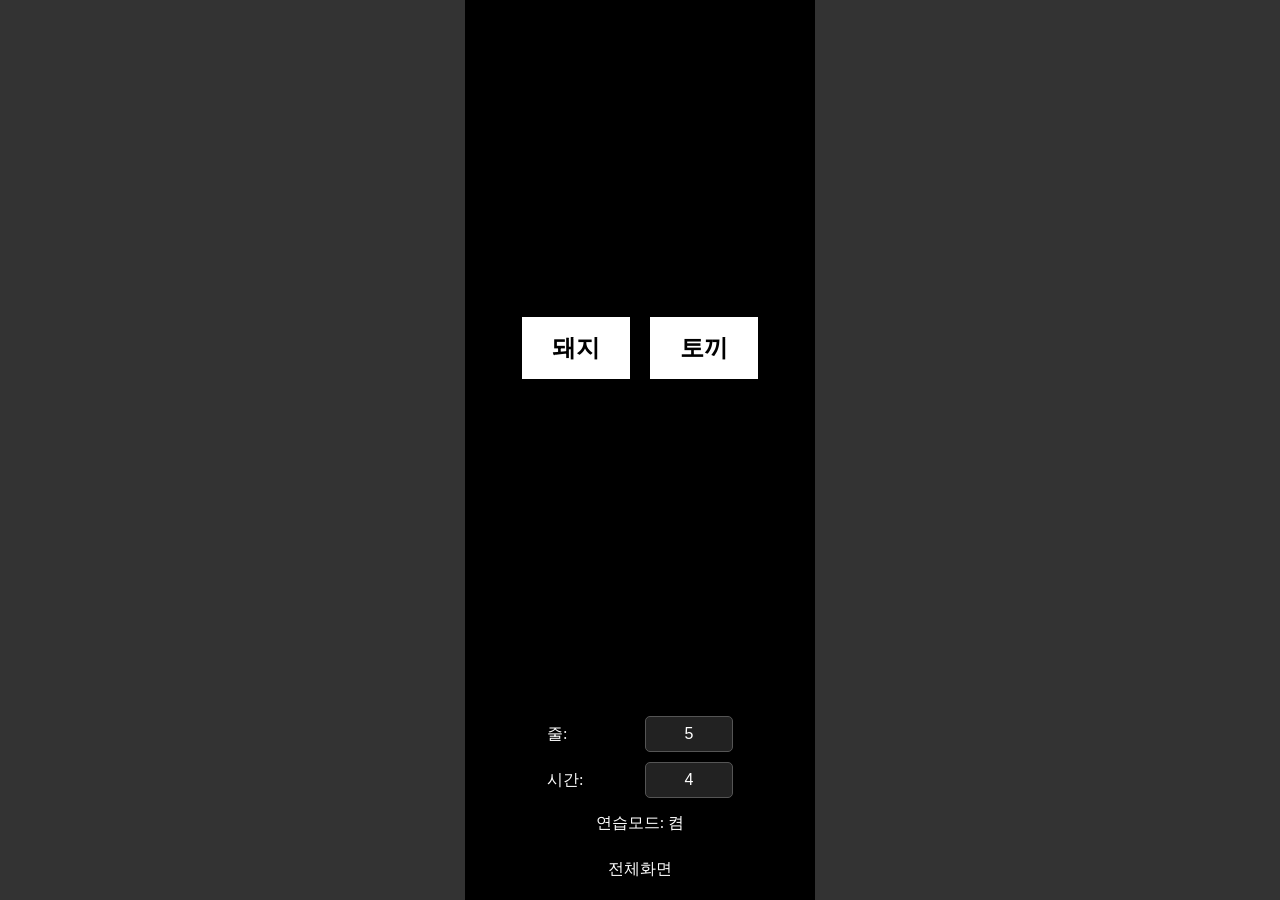
==== index.html @ 09736908 "." ====
<!DOCTYPE html>
<html lang="ko">
<head>
    <meta charset="UTF-8">
    <title>Web App</title>
    <meta name="viewport" content="width=device-width, initial-scale=1.0, maximum-scale=1.0, user-scalable=no, viewport-fit=cover">
    <meta name="apple-mobile-web-app-capable" content="yes">
    <meta name="mobile-web-app-capable" content="yes">
    <meta name="apple-mobile-web-app-status-bar-style" content="black-translucent">
    <link rel="stylesheet" href="style.css?v=2">
</head>
<body>
    <div id="app-container">
        <main class="main-content">
            <div class="button-container">
                <button class="choice-button">돼지</button>
                <button class="choice-button">토끼</button>
            </div>
        </main>
        <div id="game-screen" class="hidden"></div>
        <footer class="footer-settings">
            <div id="practice-settings" class="hidden">
                <div class="setting-item">
                    <label for="lines-input">줄:</label>
                    <input type="number" id="lines-input" min="1" max="999" value="5">
                </div>
                <div class="setting-item">
                    <label for="time-input">시간:</label>
                    <input type="number" id="time-input" min="1" max="999" value="4">
                </div>
            </div>
            <div id="practice-toggle">연습모드: 끔</div>
            <div id="fullscreen-toggle" style="cursor: pointer; color: white; margin-top: 10px;">전체화면</div>
        </footer>
    </div>
    <script src="script.js"></script>
</body>
</html>
---- style.css ----
html {
    height: 100%;
    overscroll-behavior: none; /* Prevent bounce on the root element */
}

body {
    margin: 0;
    padding: 0;
    width: 100vw;
    height: 100vh;
    display: flex;
    justify-content: center;
    align-items: center;
    overflow: hidden;
    background-color: #333;
    overscroll-behavior-y: none; /* Prevent mobile bounce/drag */
}

img {
    user-select: none;
    -webkit-user-drag: none;
}

#app-container {
    width: 100%;
    height: 100%;
    max-width: 350px;
    max-height: 1000px;
    background: #000000;
    box-sizing: border-box;
    display: flex;
    flex-direction: column; /* Content is stacked vertically */
    overflow-y: hidden; /* Contain vertical overflow */
    /* padding: 20px; REMOVED */
}

.main-content {
    /* This area will hold the main buttons, centered */
    display: flex;
    justify-content: center;
    align-items: center;
    flex-grow: 1; /* Takes up available space, pushing footer down */
    padding: 20px; /* Added padding here instead of parent */
    box-sizing: border-box;
}

.footer-settings {
    /* This is the footer area for all settings */
    display: flex;
    flex-direction: column;
    align-items: center;
    gap: 15px; /* Space between settings and toggle */
    padding: 20px; /* Added padding here instead of parent */
    box-sizing: border-box;
}

.choice-button {
    background-color: white;
    color: black;
    width: auto;
    padding: 15px 30px;
    font-size: 1.5em;
    font-weight: bold;
    margin: 0 10px;
    border: none;
    cursor: pointer;
}

.choice-button.pressed {
    background-color: #ccc; /* Light gray for pressed state */
    filter: brightness(90%);
}

.button-container {
    display: flex;
    justify-content: center;
    width: 100%;
}

#practice-toggle {
    color: white;
    font-size: 1em;
    cursor: pointer;
    user-select: none;
}

#practice-settings {
    display: flex;
    flex-direction: column; /* Arrange items vertically */
    align-items: center;
    gap: 10px; /* Space between items */
    width: 100%;
}

.setting-item {
    display: flex;
    align-items: center;
    justify-content: space-between; /* Space out label and input */
    width: 60%; /* Control the width of the item */
}

.setting-item label {
    color: white;
    font-size: 1em;
}

.setting-item input {
    width: 70px;
    padding: 8px;
    font-size: 1em;
    text-align: center;
    background-color: #222;
    border: 1px solid #555;
    color: white;
    border-radius: 5px;
}

/* Hide browser default number input spinners */
.setting-item input[type=number]::-webkit-inner-spin-button, 
.setting-item input[type=number]::-webkit-outer-spin-button { 
  -webkit-appearance: none; 
  margin: 0; 
}
.setting-item input[type=number] {
  -moz-appearance: textfield;
}

#practice-settings.hidden,
.main-content.hidden,
.footer-settings.hidden,
#game-screen.hidden {
    display: none;
}

/* Game Screen Styles */
#game-screen {
    display: flex;
    flex-direction: column;
    height: 100%;
    width: 100%;
    position: relative;
    background-image: url('res/roomskin_none_background.png');
    background-size: 100% 100%;
    background-repeat: no-repeat;
    background-position: center;
}

.ceiling {
    height: 175px;
    background-color: red;
    width: 100%; /* Simplified */
}

.exit-button {
    position: absolute;
    top: 40px;
    right: 15px; /* Adjusted */
    width: 40px;
    height: auto;
    cursor: pointer;
    z-index: 10;
}

.exit-button.pressed {
    filter: brightness(70%);
}

.game-area {
    flex-grow: 1;
    display: flex;
    justify-content: center; /* Center the content horizontally */
    align-items: center; /* Center the viewport vertically */
    width: 100%; /* Simplified */
}

.scroll-viewport {
    height: 260px; /* Calculated to fit exactly 4 boxes (4 * 65px) */
    width: 90%;
    overflow-y: auto;
    margin-top: 70px;
    /* border: 1px solid #888; Optional: to visualize the viewport */

    /* Hide scrollbar for IE, Edge */
    -ms-overflow-style: none;  
    /* Hide scrollbar for Firefox */
    scrollbar-width: none;  
}

/* Hide scrollbar for Chrome, Safari and Opera */
.scroll-viewport::-webkit-scrollbar {
    display: none;
}

/* Disable long-press context menu on all elements */
#app-container * {
    -webkit-touch-callout: none; /* iOS Safari */
    -webkit-user-select: none; /* Safari */
    -ms-user-select: none; /* IE 10+ */
    user-select: none; /* Standard */
}

.scroll-content {
    display: flex;
    flex-direction: column;
    align-items: center;
    gap: 0px; /* Space between command boxes */
    padding: 0px 5px; /* Add some inner vertical padding */
}

.command-box {
    width: 100%; /* Make boxes fill the viewport width */
    height: 65px;
    display: flex;
    justify-content: center;
    align-items: center;
    gap: 4px; /* Space between icons */
    background-image: url('res/thanksgiving_room_header_command_box.png');
    background-size: 100% 100%;
    background-repeat: no-repeat;
}

.command-icon {
    height: 80%;
    width: auto;
    margin: -2px;
}

.floor-container {
    position: relative;
    width: 100%;
    height: 255px;
    
    /* Simple background image approach as per user instruction */
    background-image: url('res/thanksgiving_room_container.9.png');
    background-size: 100% 100%; /* Match width and height, stretching the image */
    background-position: bottom;      /* Align image to the bottom */
    background-repeat: no-repeat;   /* Do not tile the image */

    /* The border is only for fallback visibility, if needed */
    border-style: solid;
    border-width: 0px;
    box-sizing: border-box;
}

.button-layout-container {
    position: relative;
    width: 100%;
    height: 100%;
}

.floor-button {
    position: absolute;
    width: 75px; /* Adjust button size as needed */
    height: 75px;
}

/* --- Pig Layout (Triangles, Narrower) --- */
/* Left Triangle (pointing down) */
.pig-cmd1 { top: 20%; left: 28%; transform: translateX(-50%); }      /* Top point */
.pig-cmd3 { bottom: 15%; left: 10%; }                                /* Bottom-left */
.pig-cmd2 { bottom: 15%; left: 42%; transform: translateX(-50%); }  /* Bottom-right */

/* Right Triangle (pointing up) */
.pig-cmd6 { bottom: 15%; right: 28%; transform: translateX(50%); }   /* Bottom point */
.pig-item1 { top: 25%; right: 40%; transform: translateX(50%); }    /* Top-left */
.pig-item2 { top: 25%; right: 8%; }                                 /* Top-right */

/* --- Rabbit Layout (Triangles, Narrower) --- */
/* Left Triangle (pointing up) */
.rabbit-item1 { top: 20%; left: 27%; transform: translateX(-50%); }   /* Top point */
.rabbit-cmd8  { bottom: 20%; left: 10%; }                               /* Bottom-left */
.rabbit-item2 { bottom: 20%; left: 40%; transform: translateX(-50%); } /* Bottom-right */

/* Right Triangle (pointing down) */
.rabbit-cmd4  { top: 20%; right: 40%; transform: translateX(50%); }   /* Top-left */
.rabbit-cmd5  { top: 20%; right: 10%; }                                 /* Top-right */
.rabbit-cmd7  { bottom: 20%; right: 28%; transform: translateX(50%); } /* Bottom point */

.floor-top {
    position: absolute;
    top: 0;
    left: 0;
    width: 100%;
    height: auto;
}

@media (max-width: 768px) {
    #app-container {
        max-width: none;
    }
}

/* Disable mobile tap highlight */
.choice-button, .floor-button, .exit-button, #practice-toggle {
    -webkit-tap-highlight-color: transparent;
    outline: none;
    touch-action: none; /* Safari multi-touch fix */
}

.toast-message {
    position: fixed;
    left: 50%;
    bottom: 20%;
    transform: translateX(-50%);
    background-color: rgba(0, 0, 0, 0.75);
    color: white;
    padding: 12px 24px;
    border-radius: 25px;
    font-size: 1.1em;
    z-index: 1000;
    opacity: 0;
    transition: opacity 0.4s ease;
    pointer-events: none;
}

.toast-message.show {
    opacity: 1;
}
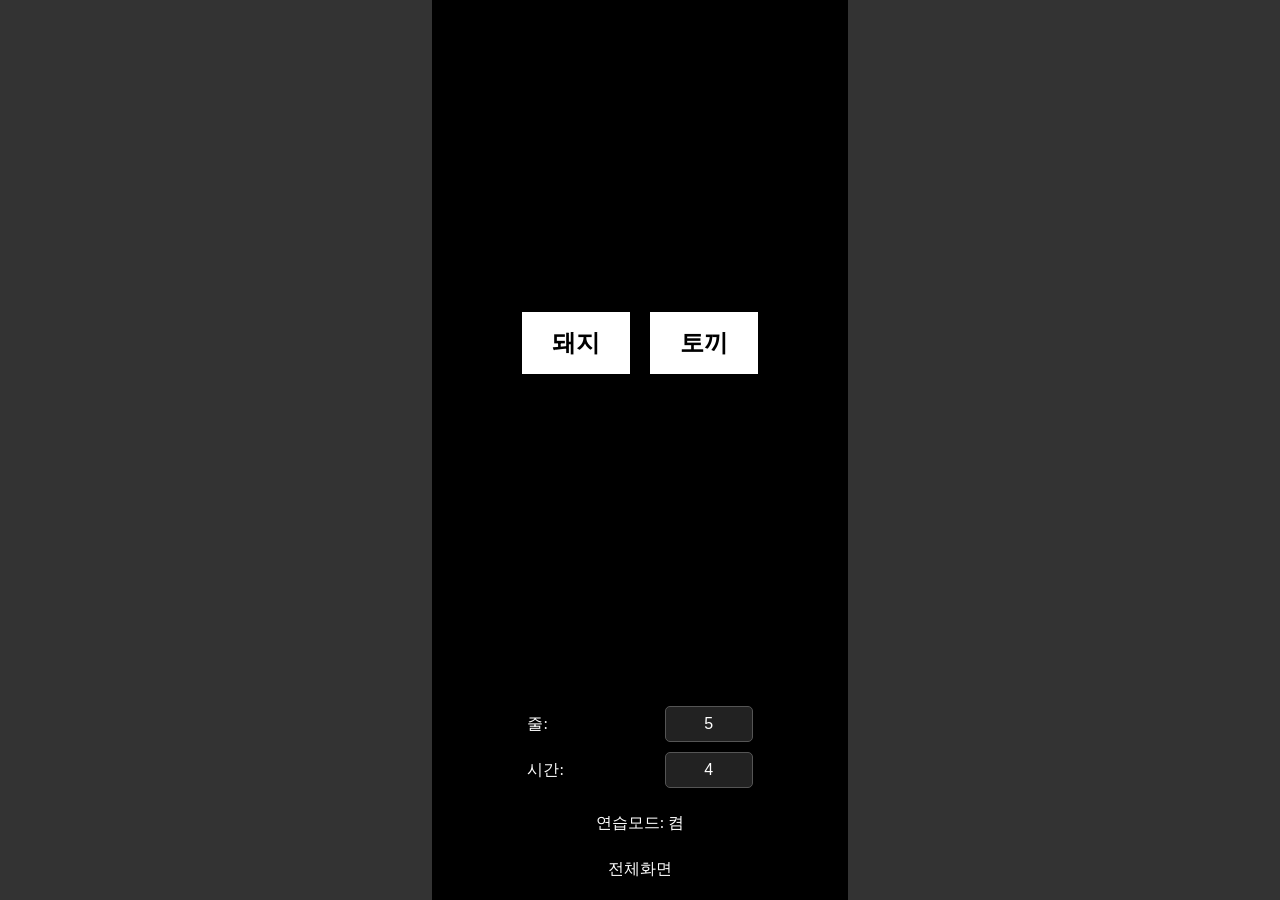
==== commit 838fe404: "." ====
--- a/index.html
+++ b/index.html
@@ -10,6 +10,9 @@
     <link rel="stylesheet" href="style.css?v=2">
 </head>
 <body>
+    <div id="loading-overlay">
+        <div class="loading-text">로딩 중...</div>
+    </div>
     <div id="app-container">
         <main class="main-content">
             <div class="button-container">
--- a/style.css
+++ b/style.css
@@ -7,7 +7,7 @@
     margin: 0;
     padding: 0;
     width: 100vw;
-    height: 100vh;
+    height: 100dvh;
     display: flex;
     justify-content: center;
     align-items: center;
@@ -22,35 +22,31 @@
 }
 
 #app-container {
-    width: 100%;
-    height: 100%;
-    max-width: 350px;
-    max-height: 1000px;
+    height: 100vh; /* Use 100% of the viewport height */
+    max-width: 100vw; /* Prevent horizontal overflow */
+    aspect-ratio: 9 / 19.5; /* Calculate width based on height */
     background: #000000;
     box-sizing: border-box;
     display: flex;
-    flex-direction: column; /* Content is stacked vertically */
-    overflow-y: hidden; /* Contain vertical overflow */
-    /* padding: 20px; REMOVED */
+    flex-direction: column;
+    overflow-y: hidden;
 }
 
 .main-content {
-    /* This area will hold the main buttons, centered */
-    display: flex;
-    justify-content: center;
-    align-items: center;
-    flex-grow: 1; /* Takes up available space, pushing footer down */
-    padding: 20px; /* Added padding here instead of parent */
+    display: flex;
+    justify-content: center;
+    align-items: center;
+    flex-grow: 1;
+    padding: 20px;
     box-sizing: border-box;
 }
 
 .footer-settings {
-    /* This is the footer area for all settings */
     display: flex;
     flex-direction: column;
     align-items: center;
-    gap: 15px; /* Space between settings and toggle */
-    padding: 20px; /* Added padding here instead of parent */
+    gap: 15px;
+    padding: 20px;
     box-sizing: border-box;
 }
 
@@ -67,7 +63,7 @@
 }
 
 .choice-button.pressed {
-    background-color: #ccc; /* Light gray for pressed state */
+    background-color: #ccc;
     filter: brightness(90%);
 }
 
@@ -77,26 +73,27 @@
     width: 100%;
 }
 
-#practice-toggle {
+#practice-toggle, #fullscreen-toggle {
     color: white;
     font-size: 1em;
     cursor: pointer;
     user-select: none;
+    margin-top: 10px;
 }
 
 #practice-settings {
     display: flex;
-    flex-direction: column; /* Arrange items vertically */
-    align-items: center;
-    gap: 10px; /* Space between items */
+    flex-direction: column;
+    align-items: center;
+    gap: 10px;
     width: 100%;
 }
 
 .setting-item {
     display: flex;
     align-items: center;
-    justify-content: space-between; /* Space out label and input */
-    width: 60%; /* Control the width of the item */
+    justify-content: space-between;
+    width: 60%;
 }
 
 .setting-item label {
@@ -115,7 +112,6 @@
     border-radius: 5px;
 }
 
-/* Hide browser default number input spinners */
 .setting-item input[type=number]::-webkit-inner-spin-button, 
 .setting-item input[type=number]::-webkit-outer-spin-button { 
   -webkit-appearance: none; 
@@ -132,7 +128,6 @@
     display: none;
 }
 
-/* Game Screen Styles */
 #game-screen {
     display: flex;
     flex-direction: column;
@@ -146,19 +141,20 @@
 }
 
 .ceiling {
-    height: 175px;
-    background-color: red;
-    width: 100%; /* Simplified */
+    position: relative;
+    height: 21%;
+    width: 100%;
+    background-color: red; /* Restored background color */
 }
 
 .exit-button {
     position: absolute;
     top: 40px;
-    right: 15px; /* Adjusted */
+    right: 15px;
     width: 40px;
     height: auto;
     cursor: pointer;
-    z-index: 10;
+    z-index: 20;
 }
 
 .exit-button.pressed {
@@ -166,61 +162,72 @@
 }
 
 .game-area {
+    position: relative;
     flex-grow: 1;
     display: flex;
-    justify-content: center; /* Center the content horizontally */
-    align-items: center; /* Center the viewport vertically */
-    width: 100%; /* Simplified */
+    justify-content: center;
+    align-items: center;
+    width: 100%;
 }
 
 .scroll-viewport {
-    height: 260px; /* Calculated to fit exactly 4 boxes (4 * 65px) */
+    height: 260px;
     width: 90%;
-    overflow-y: auto;
+    overflow-y: hidden;
     margin-top: 70px;
-    /* border: 1px solid #888; Optional: to visualize the viewport */
-
-    /* Hide scrollbar for IE, Edge */
     -ms-overflow-style: none;  
-    /* Hide scrollbar for Firefox */
     scrollbar-width: none;  
 }
 
-/* Hide scrollbar for Chrome, Safari and Opera */
 .scroll-viewport::-webkit-scrollbar {
     display: none;
 }
 
-/* Disable long-press context menu on all elements */
 #app-container * {
-    -webkit-touch-callout: none; /* iOS Safari */
-    -webkit-user-select: none; /* Safari */
-    -ms-user-select: none; /* IE 10+ */
-    user-select: none; /* Standard */
+    -webkit-touch-callout: none;
+    -webkit-user-select: none;
+    -ms-user-select: none;
+    user-select: none;
 }
 
 .scroll-content {
     display: flex;
     flex-direction: column;
     align-items: center;
-    gap: 0px; /* Space between command boxes */
-    padding: 0px 5px; /* Add some inner vertical padding */
+    gap: 0px;
+    padding: 0px 5px;
+}
+
+@keyframes pop-animation {
+  0% {
+    transform: scale(1);
+  }
+  50% {
+    transform: scale(0.9);
+  }
+  100% {
+    transform: scale(1);
+  }
+}
+
+.command-icon.popping {
+  animation: pop-animation 0.3s ease-out;
 }
 
 .command-box {
-    width: 100%; /* Make boxes fill the viewport width */
+    width: 100%;
     height: 65px;
     display: flex;
     justify-content: center;
     align-items: center;
-    gap: 4px; /* Space between icons */
+    gap: 4px;
     background-image: url('res/thanksgiving_room_header_command_box.png');
     background-size: 100% 100%;
     background-repeat: no-repeat;
 }
 
 .command-icon {
-    height: 80%;
+    height: 100%;
     width: auto;
     margin: -2px;
 }
@@ -228,15 +235,11 @@
 .floor-container {
     position: relative;
     width: 100%;
-    height: 255px;
-    
-    /* Simple background image approach as per user instruction */
+    height: 30%;
     background-image: url('res/thanksgiving_room_container.9.png');
-    background-size: 100% 100%; /* Match width and height, stretching the image */
-    background-position: bottom;      /* Align image to the bottom */
-    background-repeat: no-repeat;   /* Do not tile the image */
-
-    /* The border is only for fallback visibility, if needed */
+    background-size: 100% 100%;
+    background-position: bottom;
+    background-repeat: no-repeat;
     border-style: solid;
     border-width: 0px;
     box-sizing: border-box;
@@ -248,33 +251,30 @@
     height: 100%;
 }
 
+.button-wrapper {
+    position: absolute;
+    width: 75px;
+    height: 75px;
+}
+
 .floor-button {
-    position: absolute;
-    width: 75px; /* Adjust button size as needed */
-    height: 75px;
-}
-
-/* --- Pig Layout (Triangles, Narrower) --- */
-/* Left Triangle (pointing down) */
-.pig-cmd1 { top: 20%; left: 28%; transform: translateX(-50%); }      /* Top point */
-.pig-cmd3 { bottom: 15%; left: 10%; }                                /* Bottom-left */
-.pig-cmd2 { bottom: 15%; left: 42%; transform: translateX(-50%); }  /* Bottom-right */
-
-/* Right Triangle (pointing up) */
-.pig-cmd6 { bottom: 15%; right: 28%; transform: translateX(50%); }   /* Bottom point */
-.pig-item1 { top: 25%; right: 40%; transform: translateX(50%); }    /* Top-left */
-.pig-item2 { top: 25%; right: 8%; }                                 /* Top-right */
-
-/* --- Rabbit Layout (Triangles, Narrower) --- */
-/* Left Triangle (pointing up) */
-.rabbit-item1 { top: 20%; left: 27%; transform: translateX(-50%); }   /* Top point */
-.rabbit-cmd8  { bottom: 20%; left: 10%; }                               /* Bottom-left */
-.rabbit-item2 { bottom: 20%; left: 40%; transform: translateX(-50%); } /* Bottom-right */
-
-/* Right Triangle (pointing down) */
-.rabbit-cmd4  { top: 20%; right: 40%; transform: translateX(50%); }   /* Top-left */
-.rabbit-cmd5  { top: 20%; right: 10%; }                                 /* Top-right */
-.rabbit-cmd7  { bottom: 20%; right: 28%; transform: translateX(50%); } /* Bottom point */
+    width: 100%; 
+    height: 100%;
+}
+
+.pig-cmd1 { top: 20%; left: 28%; transform: translateX(-50%); }
+.pig-cmd3 { bottom: 15%; left: 10%; }
+.pig-cmd2 { bottom: 15%; left: 42%; transform: translateX(-50%); }
+.pig-cmd6 { bottom: 15%; right: 28%; transform: translateX(50%); }
+.pig-item1 { top: 25%; right: 40%; transform: translateX(50%); }
+.pig-item2 { top: 25%; right: 8%; }
+
+.rabbit-item1 { top: 20%; left: 27%; transform: translateX(-50%); }
+.rabbit-cmd8  { bottom: 20%; left: 10%; }
+.rabbit-item2 { bottom: 20%; left: 40%; transform: translateX(-50%); }
+.rabbit-cmd4  { top: 20%; right: 40%; transform: translateX(50%); }
+.rabbit-cmd5  { top: 20%; right: 10%; }
+.rabbit-cmd7  { bottom: 20%; right: 28%; transform: translateX(50%); }
 
 .floor-top {
     position: absolute;
@@ -284,17 +284,49 @@
     height: auto;
 }
 
-@media (max-width: 768px) {
+.keybind-overlay {
+    position: absolute;
+    top: 2px;
+    left: 50%;
+    transform: translateX(-50%);
+    background-color: rgba(0, 0, 0, 0.6);
+    color: white;
+    font-size: 12px;
+    font-weight: bold;
+    padding: 2px 5px;
+    border-radius: 3px;
+    cursor: pointer;
+    display: none;
+}
+
+.keybind-overlay.waiting {
+    background-color: #ffcc00;
+    color: black;
+}
+
+.keybind-overlay.hidden {
+    display: none;
+}
+
+@media (pointer: fine) {
+    .keybind-overlay {
+        display: block;
+    }
+}
+
+/* On mobile, fill the screen instead of forcing aspect ratio */
+@media (max-width: 450px) {
     #app-container {
-        max-width: none;
+        width: 100%;
+        height: 100%;
+        max-width: none; /* Override desktop rule */
+        aspect-ratio: unset;
     }
 }
 
-/* Disable mobile tap highlight */
 .choice-button, .floor-button, .exit-button, #practice-toggle {
     -webkit-tap-highlight-color: transparent;
     outline: none;
-    touch-action: none; /* Safari multi-touch fix */
 }
 
 .toast-message {
@@ -315,4 +347,118 @@
 
 .toast-message.show {
     opacity: 1;
+}
+
+#loading-overlay {
+    position: fixed;
+    top: 0;
+    left: 0;
+    width: 100%;
+    height: 100%;
+    background-color: rgba(0, 0, 0, 0.8);
+    display: flex;
+    justify-content: center;
+    align-items: center;
+    z-index: 2000;
+    color: white;
+    font-size: 1.5em;
+}
+
+#loading-overlay.hidden {
+    display: none;
+}
+
+.timer-container {
+    position: absolute;
+    bottom: -5px;
+    left: 50%;
+    transform: translateX(-50%);
+    width: 100%;
+    height: 15px;
+    z-index: 5;
+    padding: 0 10px;
+    box-sizing: border-box;
+}
+
+.timer-bg, .timer-overlay, .timer-gauge-wrapper {
+    position: absolute;
+    top: 0;
+    left: 0;
+    width: 100%;
+    height: 100%;
+}
+
+.timer-icon {
+    position: absolute;
+    top: 50%;
+    left: 0;
+    transform: translateY(-50%);
+    height: 140%;
+    width: auto;
+    z-index: 10;
+}
+
+.timer-gauge-wrapper {
+    top: 3px;
+    left: 5px;
+    width: calc(100% - 10px);
+    height: calc(100% - 6px);
+    border-radius: 10px;
+    overflow: hidden;
+    z-index: 1;
+    display: flex;
+    justify-content: flex-end;
+}
+
+.timer-gauge {
+    width: 100%;
+    height: 100%;
+    background-color: #545bad;
+}
+
+.timer-overlay {
+    z-index: 2;
+}
+
+/* Hide fullscreen button when in standalone mode (added to home screen) */
+@media (display-mode: standalone) {
+    #fullscreen-toggle {
+        display: none;
+    }
+}
+
+.command-icon-wrapper {
+    position: relative;
+    display: flex;
+    justify-content: center;
+    align-items: center;
+    height: 80%;
+}
+
+.glow-indicator {
+    position: absolute;
+    height: 65px;
+    width: auto;
+    pointer-events: none;
+    z-index: 10;
+    transform: translate(-50%, -60%);
+}
+
+.glow-indicator.hidden {
+    display: none;
+}
+
+.miss-overlay {
+    position: absolute;
+    top: 50%;
+    left: 50%;
+    transform: translate(-50%, -50%);
+    height: 100%;
+    width: auto;
+    pointer-events: none;
+    z-index: 2;
+}
+
+.miss-overlay.hidden {
+    display: none;
 }
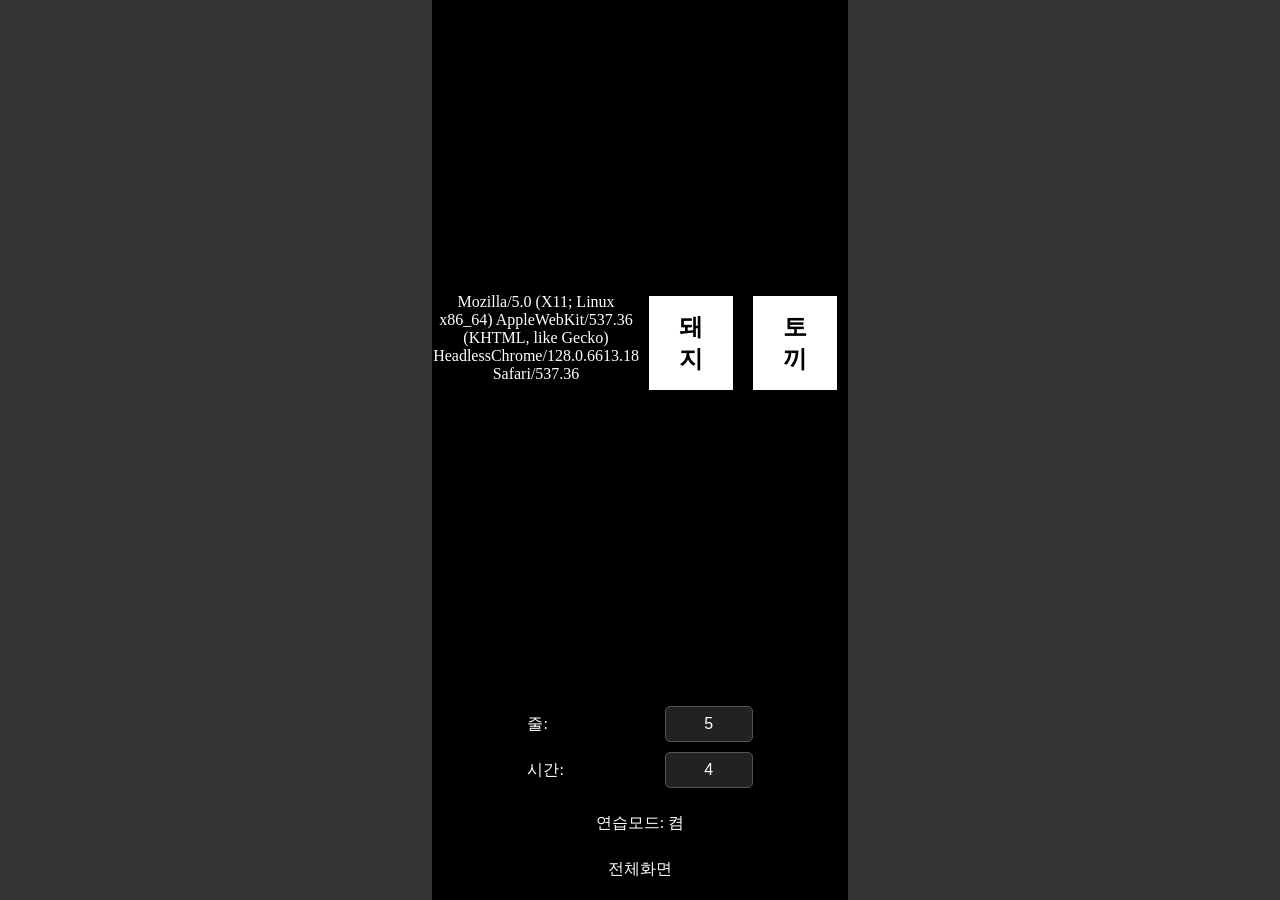
==== commit 897e86d1: "." ====
--- a/index.html
+++ b/index.html
@@ -15,6 +15,7 @@
     </div>
     <div id="app-container">
         <main class="main-content">
+            <div id="user-agent-display" style="color: white; text-align: center; margin-bottom: 10px;"></div>
             <div class="button-container">
                 <button class="choice-button">돼지</button>
                 <button class="choice-button">토끼</button>
--- a/style.css
+++ b/style.css
@@ -163,7 +163,7 @@
 
 .game-area {
     position: relative;
-    flex-grow: 1;
+    height: 49%;
     display: flex;
     justify-content: center;
     align-items: center;
@@ -171,7 +171,7 @@
 }
 
 .scroll-viewport {
-    height: 260px;
+    height: 62.9%;
     width: 90%;
     overflow-y: hidden;
     margin-top: 70px;
@@ -203,7 +203,7 @@
     transform: scale(1);
   }
   50% {
-    transform: scale(0.9);
+    transform: scale(0.875);
   }
   100% {
     transform: scale(1);
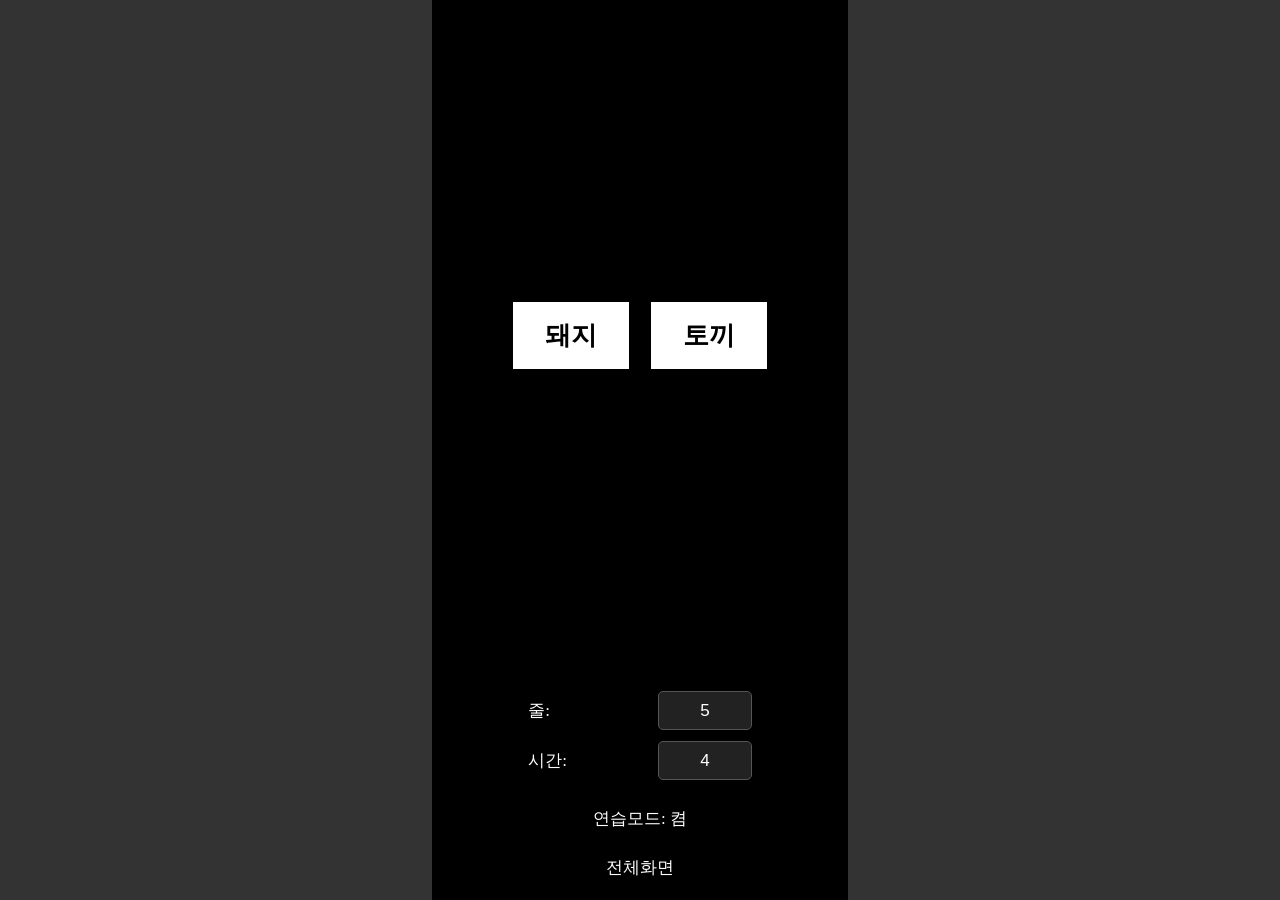
==== commit c4d65aef: "." ====
--- a/index.html
+++ b/index.html
@@ -15,7 +15,6 @@
     </div>
     <div id="app-container">
         <main class="main-content">
-            <div id="user-agent-display" style="color: white; text-align: center; margin-bottom: 10px;"></div>
             <div class="button-container">
                 <button class="choice-button">돼지</button>
                 <button class="choice-button">토끼</button>
--- a/style.css
+++ b/style.css
@@ -1,6 +1,7 @@
 html {
     height: 100%;
     overscroll-behavior: none; /* Prevent bounce on the root element */
+    font-size: calc(100vh / 844 * 16); /* Base 16px font size for 844px height */
 }
 
 body {
@@ -37,7 +38,7 @@
     justify-content: center;
     align-items: center;
     flex-grow: 1;
-    padding: 20px;
+    padding: 1.25rem;
     box-sizing: border-box;
 }
 
@@ -45,8 +46,8 @@
     display: flex;
     flex-direction: column;
     align-items: center;
-    gap: 15px;
-    padding: 20px;
+    gap: 0.9375rem;
+    padding: 1.25rem;
     box-sizing: border-box;
 }
 
@@ -54,10 +55,10 @@
     background-color: white;
     color: black;
     width: auto;
-    padding: 15px 30px;
+    padding: 0.9375rem 1.875rem;
     font-size: 1.5em;
     font-weight: bold;
-    margin: 0 10px;
+    margin: 0 0.625rem;
     border: none;
     cursor: pointer;
 }
@@ -78,14 +79,14 @@
     font-size: 1em;
     cursor: pointer;
     user-select: none;
-    margin-top: 10px;
+    margin-top: 0.625rem;
 }
 
 #practice-settings {
     display: flex;
     flex-direction: column;
     align-items: center;
-    gap: 10px;
+    gap: 0.625rem;
     width: 100%;
 }
 
@@ -102,8 +103,8 @@
 }
 
 .setting-item input {
-    width: 70px;
-    padding: 8px;
+    width: 4.375rem;
+    padding: 0.5rem;
     font-size: 1em;
     text-align: center;
     background-color: #222;
@@ -149,9 +150,9 @@
 
 .exit-button {
     position: absolute;
-    top: 40px;
-    right: 15px;
-    width: 40px;
+    top: 2.5rem;
+    right: 0.9375rem;
+    width: 2.5rem;
     height: auto;
     cursor: pointer;
     z-index: 20;
@@ -174,7 +175,7 @@
     height: 62.9%;
     width: 90%;
     overflow-y: hidden;
-    margin-top: 70px;
+    margin-top: 4.375rem;
     -ms-overflow-style: none;  
     scrollbar-width: none;  
 }
@@ -216,11 +217,11 @@
 
 .command-box {
     width: 100%;
-    height: 65px;
-    display: flex;
-    justify-content: center;
-    align-items: center;
-    gap: 4px;
+    height: 4.0625rem;
+    display: flex;
+    justify-content: center;
+    align-items: center;
+    gap: 0.25rem;
     background-image: url('res/thanksgiving_room_header_command_box.png');
     background-size: 100% 100%;
     background-repeat: no-repeat;
@@ -229,7 +230,7 @@
 .command-icon {
     height: 100%;
     width: auto;
-    margin: -2px;
+    margin: -0.125rem;
 }
 
 .floor-container {
@@ -253,8 +254,8 @@
 
 .button-wrapper {
     position: absolute;
-    width: 75px;
-    height: 75px;
+    width: 4.6875rem;
+    height: 4.6875rem;
 }
 
 .floor-button {
@@ -286,15 +287,15 @@
 
 .keybind-overlay {
     position: absolute;
-    top: 2px;
+    top: 50%;
     left: 50%;
-    transform: translateX(-50%);
-    background-color: rgba(0, 0, 0, 0.6);
-    color: white;
-    font-size: 12px;
+    transform: translate(-50%, -50%);
+    background-color: rgba(0, 0, 0, 0.8);
+    color: white;
+    font-size: 1rem;
     font-weight: bold;
-    padding: 2px 5px;
-    border-radius: 3px;
+    padding: 0.125rem 0.3125rem;
+    border-radius: 0.1875rem;
     cursor: pointer;
     display: none;
 }
@@ -336,8 +337,8 @@
     transform: translateX(-50%);
     background-color: rgba(0, 0, 0, 0.75);
     color: white;
-    padding: 12px 24px;
-    border-radius: 25px;
+    padding: 0.75rem 1.5rem;
+    border-radius: 1.5625rem;
     font-size: 1.1em;
     z-index: 1000;
     opacity: 0;
@@ -370,13 +371,13 @@
 
 .timer-container {
     position: absolute;
-    bottom: -5px;
+    bottom: -0.3125rem;
     left: 50%;
     transform: translateX(-50%);
     width: 100%;
-    height: 15px;
+    height: 0.9375rem;
     z-index: 5;
-    padding: 0 10px;
+    padding: 0 0.625rem;
     box-sizing: border-box;
 }
 
@@ -399,11 +400,11 @@
 }
 
 .timer-gauge-wrapper {
-    top: 3px;
-    left: 5px;
-    width: calc(100% - 10px);
-    height: calc(100% - 6px);
-    border-radius: 10px;
+    top: 0.1875rem;
+    left: 0.3125rem;
+    width: calc(100% - 0.625rem);
+    height: calc(100% - 0.375rem);
+    border-radius: 0.625rem;
     overflow: hidden;
     z-index: 1;
     display: flex;
@@ -437,7 +438,7 @@
 
 .glow-indicator {
     position: absolute;
-    height: 65px;
+    height: 4.0625rem;
     width: auto;
     pointer-events: none;
     z-index: 10;
